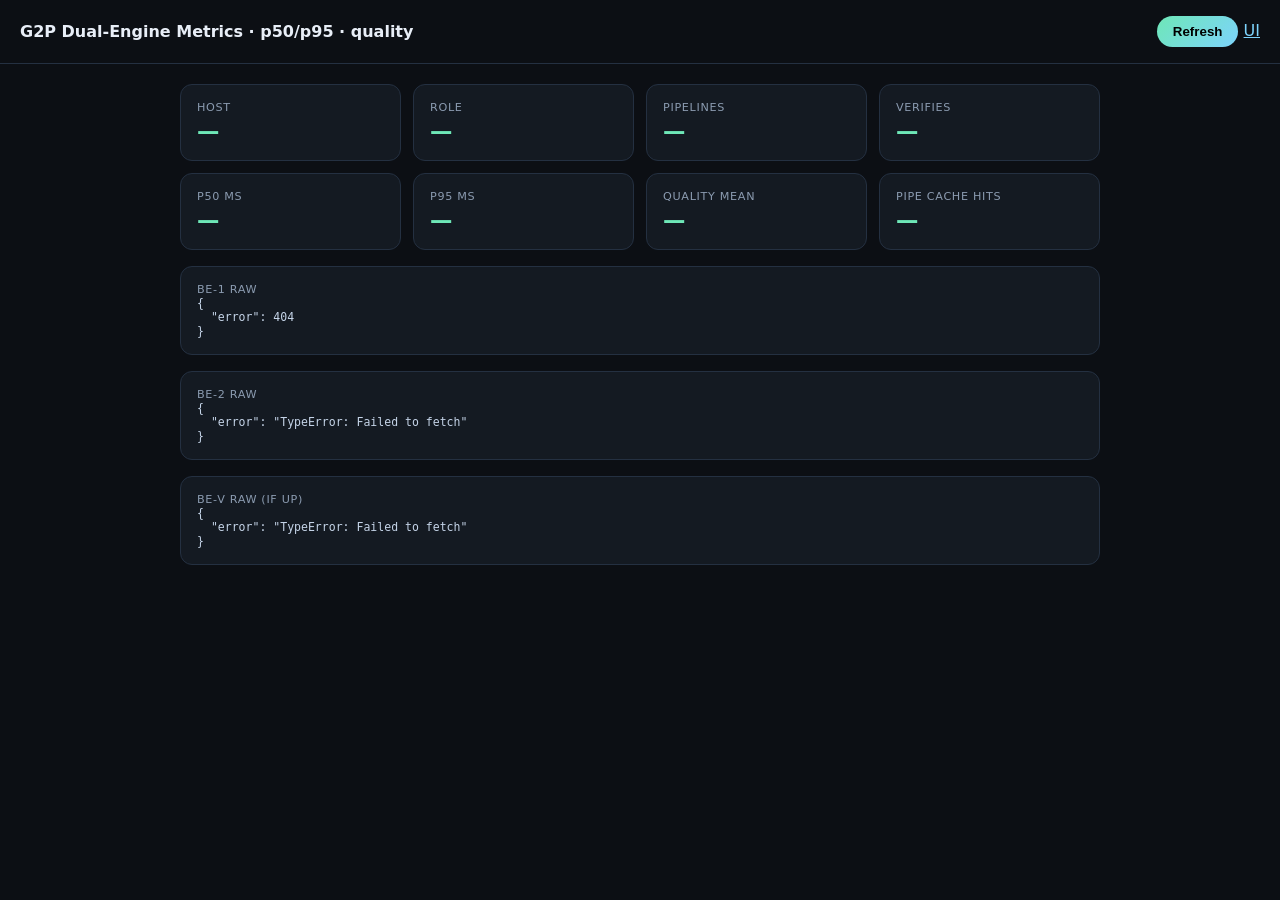
==== deploy/fe/public/metrics.html @ c66769e8 "Phase B+C: role pin, pipeline cache, verify engine, metrics, cluster agent wire, compose 3BE" ====
<!DOCTYPE html>
<html lang="en">
<head>
  <meta charset="UTF-8" />
  <meta name="viewport" content="width=device-width, initial-scale=1" />
  <title>G2P Dual-Engine Metrics</title>
  <style>
    :root { --bg:#0c0f14; --panel:#141a22; --line:#243041; --fg:#e8eef7; --muted:#8b9bb0; --ok:#6ee7b7; --hi:#7dd3fc; }
    * { box-sizing: border-box; }
    body { margin:0; font-family: ui-sans-serif, system-ui, sans-serif; background:var(--bg); color:var(--fg); min-height:100dvh; }
    header { padding:1rem 1.25rem; border-bottom:1px solid var(--line); display:flex; justify-content:space-between; align-items:center; flex-wrap:wrap; gap:.75rem; }
    h1 { font-size:1rem; margin:0; }
    main { max-width:960px; margin:0 auto; padding:1.25rem; display:grid; gap:1rem; }
    .grid { display:grid; grid-template-columns:repeat(auto-fit,minmax(200px,1fr)); gap:.75rem; }
    .card { background:var(--panel); border:1px solid var(--line); border-radius:12px; padding:1rem; }
    .label { font-size:.7rem; color:var(--muted); text-transform:uppercase; letter-spacing:.06em; }
    .val { font-size:1.4rem; font-weight:700; color:var(--ok); margin-top:.25rem; }
    pre { font-size:.72rem; color:#c5d4e8; white-space:pre-wrap; word-break:break-word; margin:0; max-height:320px; overflow:auto; }
    a { color:var(--hi); }
    button { background:linear-gradient(135deg,var(--ok),var(--hi)); border:0; border-radius:999px; padding:.5rem 1rem; font-weight:700; cursor:pointer; }
  </style>
</head>
<body>
  <header>
    <h1>G2P Dual-Engine Metrics · p50/p95 · quality</h1>
    <div>
      <button type="button" id="refresh">Refresh</button>
      <a href="/">UI</a>
    </div>
  </header>
  <main>
    <div class="grid" id="cards"></div>
    <div class="card"><div class="label">BE-1 raw</div><pre id="be1">…</pre></div>
    <div class="card"><div class="label">BE-2 raw</div><pre id="be2">…</pre></div>
    <div class="card"><div class="label">BE-V raw (if up)</div><pre id="bev">…</pre></div>
  </main>
  <script>
    async function j(url) {
      try {
        const r = await fetch(url);
        if (!r.ok) return { error: r.status };
        return await r.json();
      } catch (e) {
        return { error: String(e) };
      }
    }
    function card(label, val) {
      return `<div class="card"><div class="label">${label}</div><div class="val">${val ?? "—"}</div></div>`;
    }
    async function load() {
      const [a, b, v, lb] = await Promise.all([
        j("/api/metrics"),
        j("http://127.0.0.1:3002/api/metrics").catch(() => ({})),
        j("http://127.0.0.1:3003/api/metrics").catch(() => ({})),
        j("/lb/health"),
      ]);
      // Prefer edge metrics (hits a BE via RR)
      const m = a.pipeline ? a : b;
      const p = m.pipeline || {};
      document.getElementById("cards").innerHTML = [
        card("Host", m.host),
        card("Role", m.role),
        card("Pipelines", m.pipelines),
        card("Verifies", m.verifies),
        card("p50 ms", p.p50Ms),
        card("p95 ms", p.p95Ms),
        card("Quality mean", p.qualityMean),
        card("Pipe cache hits", m.pipelineCacheHits),
      ].join("");
      document.getElementById("be1").textContent = JSON.stringify(a, null, 2);
      // direct ports only work when page served same host with ports open — also try relative fail soft
      document.getElementById("be2").textContent = JSON.stringify(b, null, 2);
      document.getElementById("bev").textContent = JSON.stringify(v, null, 2);
    }
    document.getElementById("refresh").onclick = load;
    load();
    setInterval(load, 8000);
  </script>
</body>
</html>
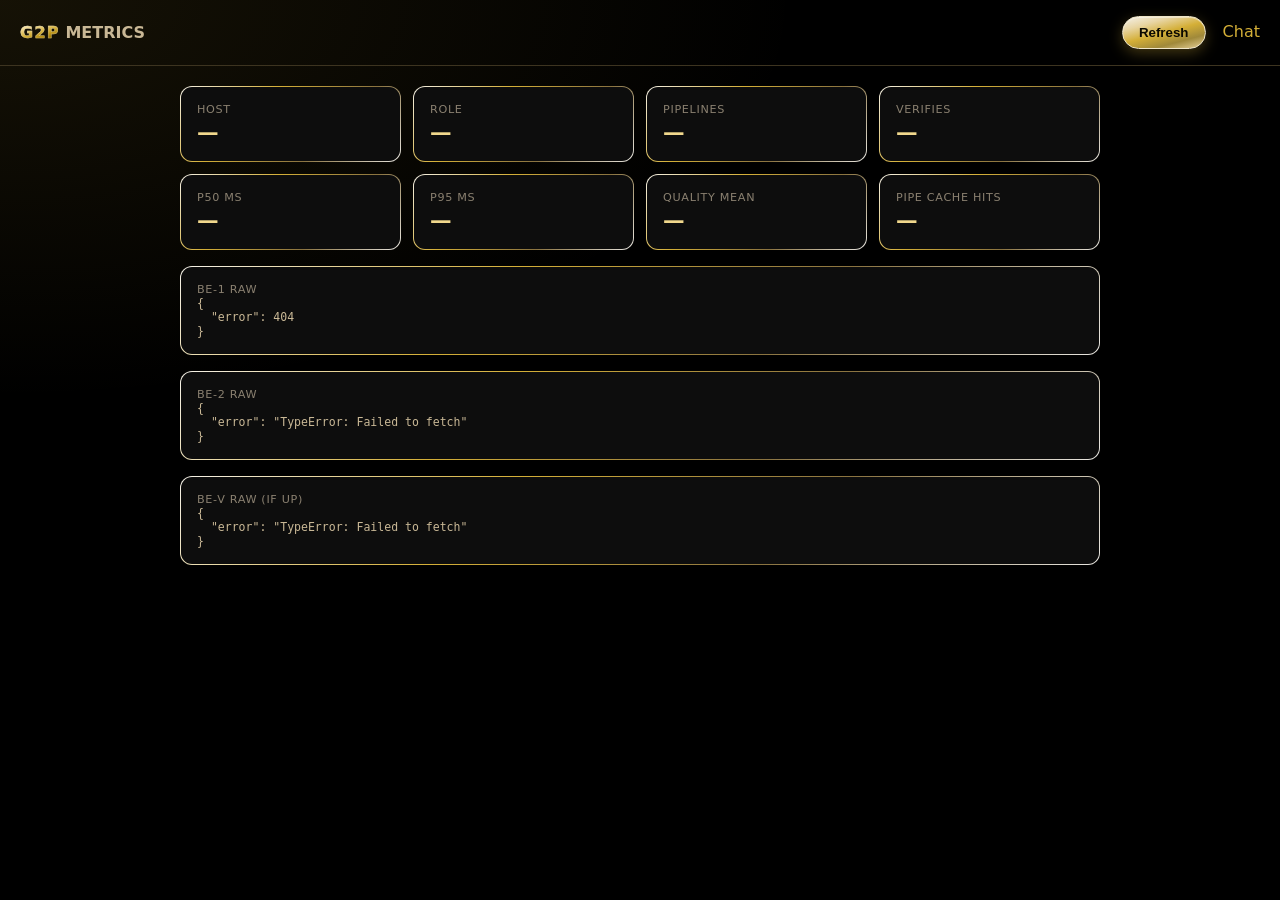
==== commit 820227a1: "Brand: G2P black + metallic gold type, platinum-gold outline & buttons" ====
--- a/deploy/fe/public/metrics.html
+++ b/deploy/fe/public/metrics.html
@@ -3,29 +3,78 @@
 <head>
   <meta charset="UTF-8" />
   <meta name="viewport" content="width=device-width, initial-scale=1" />
-  <title>G2P Dual-Engine Metrics</title>
+  <title>G2P Metrics</title>
   <style>
-    :root { --bg:#0c0f14; --panel:#141a22; --line:#243041; --fg:#e8eef7; --muted:#8b9bb0; --ok:#6ee7b7; --hi:#7dd3fc; }
+    :root {
+      --black: #000;
+      --panel: #0d0d0d;
+      --gold: #d4af37;
+      --gold-bright: #f0d78c;
+      --platinum: #e8e6e1;
+      --platinum-gold: #c9b896;
+      --muted: #8a8070;
+      --line: #3d3420;
+    }
     * { box-sizing: border-box; }
-    body { margin:0; font-family: ui-sans-serif, system-ui, sans-serif; background:var(--bg); color:var(--fg); min-height:100dvh; }
-    header { padding:1rem 1.25rem; border-bottom:1px solid var(--line); display:flex; justify-content:space-between; align-items:center; flex-wrap:wrap; gap:.75rem; }
-    h1 { font-size:1rem; margin:0; }
-    main { max-width:960px; margin:0 auto; padding:1.25rem; display:grid; gap:1rem; }
-    .grid { display:grid; grid-template-columns:repeat(auto-fit,minmax(200px,1fr)); gap:.75rem; }
-    .card { background:var(--panel); border:1px solid var(--line); border-radius:12px; padding:1rem; }
-    .label { font-size:.7rem; color:var(--muted); text-transform:uppercase; letter-spacing:.06em; }
-    .val { font-size:1.4rem; font-weight:700; color:var(--ok); margin-top:.25rem; }
-    pre { font-size:.72rem; color:#c5d4e8; white-space:pre-wrap; word-break:break-word; margin:0; max-height:320px; overflow:auto; }
-    a { color:var(--hi); }
-    button { background:linear-gradient(135deg,var(--ok),var(--hi)); border:0; border-radius:999px; padding:.5rem 1rem; font-weight:700; cursor:pointer; }
+    body {
+      margin: 0;
+      font-family: system-ui, sans-serif;
+      background: radial-gradient(800px 400px at 0% 0%, rgba(212,175,55,0.1), transparent), #000;
+      color: var(--platinum);
+      min-height: 100dvh;
+    }
+    .gold-text {
+      background: linear-gradient(165deg, #fff8e0, #f0d78c, #d4af37, #a67c00, #f5e6a8);
+      -webkit-background-clip: text;
+      background-clip: text;
+      color: transparent;
+      -webkit-text-stroke: 0.5px rgba(232,230,225,0.5);
+      font-weight: 800;
+      letter-spacing: 0.08em;
+    }
+    header {
+      padding: 1rem 1.25rem;
+      border-bottom: 1px solid var(--line);
+      display: flex;
+      justify-content: space-between;
+      align-items: center;
+      flex-wrap: wrap;
+      gap: 0.75rem;
+    }
+    h1 { font-size: 1rem; margin: 0; }
+    main { max-width: 960px; margin: 0 auto; padding: 1.25rem; display: grid; gap: 1rem; }
+    .grid { display: grid; grid-template-columns: repeat(auto-fit, minmax(200px, 1fr)); gap: 0.75rem; }
+    .card {
+      background: var(--panel);
+      border: 1px solid transparent;
+      border-radius: 12px;
+      padding: 1rem;
+      background:
+        linear-gradient(#0d0d0d, #0d0d0d) padding-box,
+        linear-gradient(135deg, #f5f2ea, #d4af37, #8a7340, #e8e6e1) border-box;
+    }
+    .label { font-size: 0.7rem; color: var(--muted); text-transform: uppercase; letter-spacing: 0.06em; }
+    .val { font-size: 1.35rem; font-weight: 700; color: var(--gold-bright); margin-top: 0.25rem; }
+    pre { font-size: 0.72rem; color: var(--platinum-gold); white-space: pre-wrap; word-break: break-word; margin: 0; max-height: 320px; overflow: auto; }
+    a { color: var(--gold); text-decoration: none; margin-left: 0.75rem; }
+    button {
+      background: linear-gradient(165deg, #f5f2ea, #e8d5a3, #d4af37, #a0893a, #e6d19a);
+      color: #0a0800;
+      border: 1px solid #f0e6c8;
+      border-radius: 999px;
+      padding: 0.5rem 1rem;
+      font-weight: 800;
+      cursor: pointer;
+      box-shadow: 0 4px 14px rgba(212,175,55,0.3), inset 0 1px 0 rgba(255,255,255,0.4);
+    }
   </style>
 </head>
 <body>
   <header>
-    <h1>G2P Dual-Engine Metrics · p50/p95 · quality</h1>
+    <h1><span class="gold-text">G2P</span> <span style="color:#c9b896;font-weight:600">METRICS</span></h1>
     <div>
       <button type="button" id="refresh">Refresh</button>
-      <a href="/">UI</a>
+      <a href="/">Chat</a>
     </div>
   </header>
   <main>
@@ -48,13 +97,11 @@
       return `<div class="card"><div class="label">${label}</div><div class="val">${val ?? "—"}</div></div>`;
     }
     async function load() {
-      const [a, b, v, lb] = await Promise.all([
+      const [a, b, v] = await Promise.all([
         j("/api/metrics"),
         j("http://127.0.0.1:3002/api/metrics").catch(() => ({})),
         j("http://127.0.0.1:3003/api/metrics").catch(() => ({})),
-        j("/lb/health"),
       ]);
-      // Prefer edge metrics (hits a BE via RR)
       const m = a.pipeline ? a : b;
       const p = m.pipeline || {};
       document.getElementById("cards").innerHTML = [
@@ -68,7 +115,6 @@
         card("Pipe cache hits", m.pipelineCacheHits),
       ].join("");
       document.getElementById("be1").textContent = JSON.stringify(a, null, 2);
-      // direct ports only work when page served same host with ports open — also try relative fail soft
       document.getElementById("be2").textContent = JSON.stringify(b, null, 2);
       document.getElementById("bev").textContent = JSON.stringify(v, null, 2);
     }
